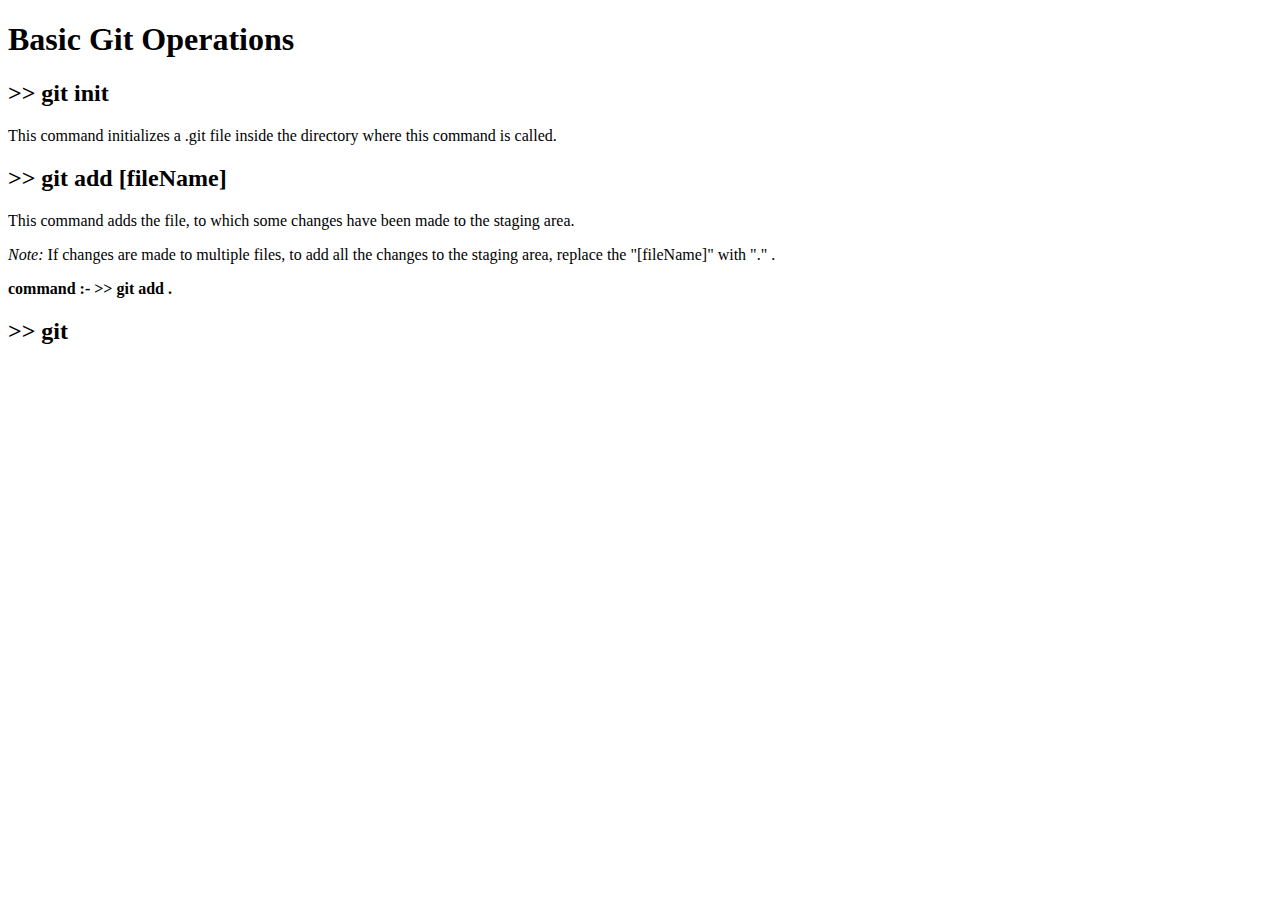
==== git notes/index.html @ 56a7c09d "initial commit. Adding raw files" ====
<!DOCTYPE html>
<html lang="en">
<head>
    <meta charset="UTF-8">
    <meta http-equiv="X-UA-Compatible" content="IE=edge">
    <meta name="viewport" content="width=device-width, initial-scale=1.0">
    <title>Git Help</title>
</head>
<body>
    <header></header>
    
    <div>
        <section>
            <h1>Basic Git Operations</h1>
            <h2>>> git init</h2>
                <p> This command initializes a .git file inside the directory where this command is called. </p>
            <h2>>> git add [fileName] </h2>
                <p> This command adds the file, to which some changes have been made to the staging area. </p>
                <p><i>Note:</i> If changes are made to multiple files, to add all the changes to the staging area, replace the "[fileName]" with "." .</p>
                <b>command :-  >> git add .</b>
            <h2>>> git </h2>
        </section>  
    </div>
    
    <footer>
        <section></section>
        <section></section>
    </footer>
</body>
</html>
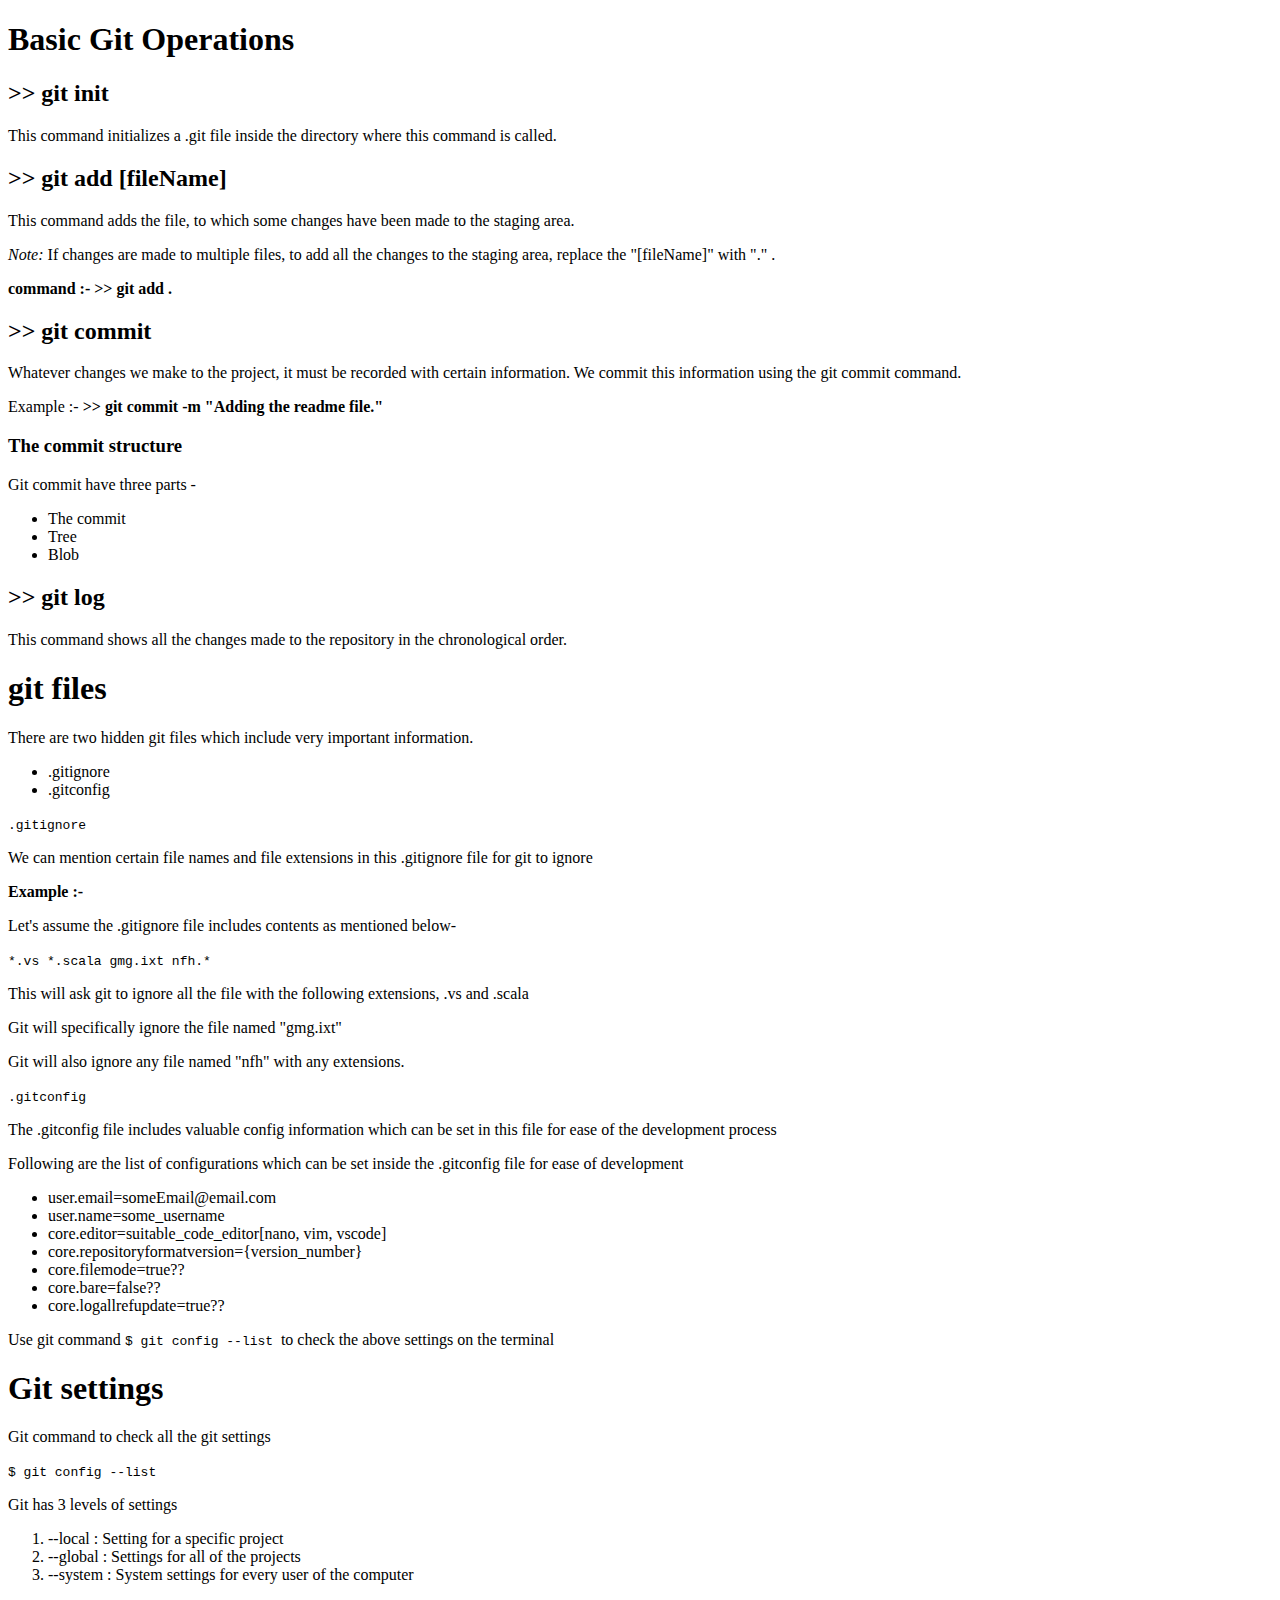
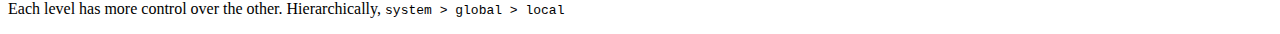
==== commit 76e45e7b: "Adding git settings level info" ====
--- a/git notes/index.html
+++ b/git notes/index.html
@@ -12,13 +12,86 @@
     <div>
         <section>
             <h1>Basic Git Operations</h1>
+            
             <h2>>> git init</h2>
-                <p> This command initializes a .git file inside the directory where this command is called. </p>
+            <p> This command initializes a .git file inside the directory where this command is called. </p>
+            
             <h2>>> git add [fileName] </h2>
-                <p> This command adds the file, to which some changes have been made to the staging area. </p>
-                <p><i>Note:</i> If changes are made to multiple files, to add all the changes to the staging area, replace the "[fileName]" with "." .</p>
-                <b>command :-  >> git add .</b>
-            <h2>>> git </h2>
+            <p> This command adds the file, to which some changes have been made to the staging area. </p>
+            <p><i>Note:</i> If changes are made to multiple files, to add all the changes to the staging area, replace the "[fileName]" with "." .</p>
+            <b>command :-  >> git add .</b>
+            
+            <h2>>> git commit</h2>
+            <p>Whatever changes we make to the project, it must be recorded with certain information. We commit this information using the git commit command.</p>
+            <p> Example :-  <b>>> git commit -m "Adding the readme file."</b></p>
+            
+            <h3> The commit structure</h3>
+            <p> Git commit have three parts - </p>
+            <ul>
+                <li>The commit</li>
+                <template>
+                    The commit contains all the metadata (the author, the commit message and type of the commit)
+                </template>
+                <li>Tree</li>
+                <template>
+                    Tree tracks the names and locations in the repository.
+                </template>
+                <li>Blob</li>
+                <template>
+                    <p>BLOB - Binary Large OBject. </p>
+                    <p>The BLOB may contain any kind of data. </p>
+                    <p>During the commit BLOB stores a compressed snapshot the contents of the file.</p>
+                </template>
+            </ul>
+
+
+            <h2>>> git log</h2>
+            <p> This command shows all the changes made to the repository in the chronological order.</p>
+
+            <h1>git files</h1>
+                <p>There are two hidden git files which include very important information.</p>
+                   <ul>
+                       <li>.gitignore</li>
+                       <li>.gitconfig</li>
+                   </ul>
+                <code>.gitignore</code>
+                    <p>We can mention certain file names and file extensions in this .gitignore file for git to ignore</p>
+                    <p><b>Example :-</b></p>
+                    <p>Let's assume the .gitignore file includes contents as mentioned below-</p>                        
+                        <code>
+                            *.vs
+                            *.scala
+                            gmg.ixt
+                            nfh.*
+                        </code>    
+                       <p>This will ask git to ignore all the file with the following extensions, .vs and .scala</p>
+                       <p>Git will specifically ignore the file named "gmg.ixt"</p>
+                       <p>Git will also ignore any file named "nfh" with any extensions.</p>
+                <code>.gitconfig</code>
+                    <p>The .gitconfig file includes valuable config information which can be set in this file for ease of the development process</p>
+                    <p>Following are the list of configurations which can be set inside the .gitconfig file for ease of development</p>
+                    
+                    <ul>
+                        <li>user.email=someEmail@email.com</li>
+                        <li>user.name=some_username</li>
+                        <li>core.editor=suitable_code_editor[nano, vim, vscode]</li>
+                        <li>core.repositoryformatversion={version_number}</li>
+                        <li>core.filemode=true??</li>
+                        <li>core.bare=false??</li>
+                        <li>core.logallrefupdate=true??</li>
+                    </ul>
+                    <p>Use git command <code>$ git config --list </code> to check the above settings on the terminal</p>
+             <h1>Git settings</h1>
+                <p>Git command to check all the git settings</p>
+                    <code>$ git config --list</code>
+                <p>Git has 3 levels of settings</p> 
+                    <ol>
+                        <li>--local : Setting for a specific project</li>
+                        <li>--global : Settings for all of the projects</li>
+                        <li>--system : System settings for every user of the computer</li>
+                    </ol>                
+                <p>Each level has more control over the other. Hierarchically, <code>system > global > local </code></p>
+                
         </section>  
     </div>
     
